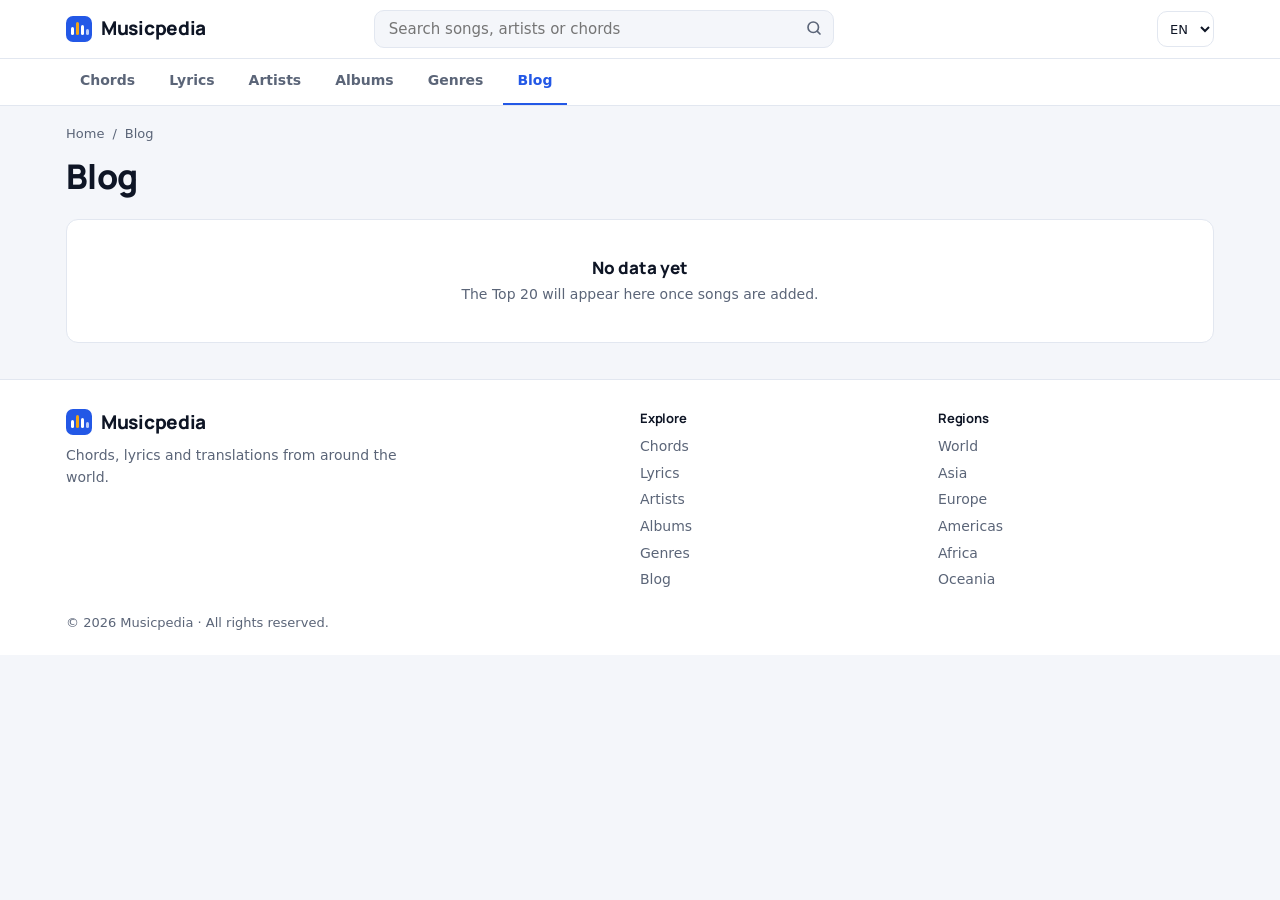
==== blog/index.html @ e33b1dd4 "Awal Musicpedia" ====
<!DOCTYPE html>
<html lang="id">
<head>
<meta charset="utf-8">
<meta name="viewport" content="width=device-width, initial-scale=1, viewport-fit=cover">
<title>Blog Musik – Musicpedia</title>
<meta name="description" content="Tutorial chord, ulasan, dan sejarah musik.">
<link rel="canonical" href="https://musicpedia.com/blog/">
<link rel="alternate" hreflang="id" href="https://musicpedia.com/blog/?lang=id"><link rel="alternate" hreflang="en" href="https://musicpedia.com/blog/?lang=en"><link rel="alternate" hreflang="es" href="https://musicpedia.com/blog/?lang=es"><link rel="alternate" hreflang="pt" href="https://musicpedia.com/blog/?lang=pt"><link rel="alternate" hreflang="ja" href="https://musicpedia.com/blog/?lang=ja"><link rel="alternate" hreflang="ko" href="https://musicpedia.com/blog/?lang=ko"><link rel="alternate" hreflang="ar" href="https://musicpedia.com/blog/?lang=ar">
<link rel="alternate" hreflang="x-default" href="https://musicpedia.com/blog/">
<meta property="og:type" content="website"><meta property="og:title" content="Blog Musik – Musicpedia"><meta property="og:description" content="Tutorial chord, ulasan, dan sejarah musik."><meta property="og:url" content="https://musicpedia.com/blog/">
<meta name="theme-color" content="#0b1b3a">
<link rel="preconnect" href="https://fonts.googleapis.com"><link rel="preconnect" href="https://fonts.gstatic.com" crossorigin>
<link href="https://fonts.googleapis.com/css2?family=Manrope:wght@500;600;800&display=swap" rel="stylesheet">
<link rel="stylesheet" href="../assets/css/style.css">
<script type="application/ld+json">{"@context":"https://schema.org","@type":"WebSite","name":"Musicpedia","url":"https://musicpedia.com/","potentialAction":{"@type":"SearchAction","target":"https://musicpedia.com/chord/?q={q}","query-input":"required name=q"}}</script>
</head>
<body data-root="../" data-page="blog">
<header class="top"><div class="wrap top-in">
<a class="brand" href="../" aria-label="Musicpedia"><svg width="26" height="26" viewBox="0 0 26 26" aria-hidden="true"><rect width="26" height="26" rx="7" fill="#2358e6"/><rect x="5" y="11" width="3" height="8" rx="1.5" fill="#fff"/><rect x="10" y="6" width="3" height="13" rx="1.5" fill="#f2a516"/><rect x="15" y="9" width="3" height="10" rx="1.5" fill="#fff"/><rect x="20" y="13" width="3" height="6" rx="1.5" fill="#fff" opacity=".7"/></svg><span>Musicpedia</span></a>
<form class="sbar" role="search" action="../chord/" method="get"><input name="q" type="search" data-i="search" placeholder="Cari lagu, artis, atau chord" aria-label="Search"><button type="submit" aria-label="Search"><svg width="18" height="18" viewBox="0 0 24 24" fill="none" stroke="currentColor" stroke-width="2.2" stroke-linecap="round"><circle cx="11" cy="11" r="7"/><path d="m20 20-3.5-3.5"/></svg></button></form>
<select id="lang" aria-label="Language"></select></div>
<nav class="nav" aria-label="Menu"><div class="wrap nav-in"><a href="../chord/" data-i="chord">Chord</a><a href="../lirik/" data-i="lyric">Lirik</a><a href="../artis/" data-i="artist">Artis</a><a href="../album/" data-i="album">Album</a><a href="../genre/" data-i="genre">Genre</a><a href="../blog/" data-i="blog" aria-current="page">Blog</a></div></nav></header>
<main><div class="wrap sec"><nav class="crumb" aria-label="Breadcrumb"><a href="../" data-i="home">Beranda</a><span>/</span><span data-i="blog">Blog</span></nav>
<h1 data-i="blog">Blog</h1>
<div class="panel empty" data-empty></div></div></main>
<footer class="foot"><div class="wrap foot-in">
<div><a class="brand" href="../"><svg width="26" height="26" viewBox="0 0 26 26" aria-hidden="true"><rect width="26" height="26" rx="7" fill="#2358e6"/><rect x="5" y="11" width="3" height="8" rx="1.5" fill="#fff"/><rect x="10" y="6" width="3" height="13" rx="1.5" fill="#f2a516"/><rect x="15" y="9" width="3" height="10" rx="1.5" fill="#fff"/><rect x="20" y="13" width="3" height="6" rx="1.5" fill="#fff" opacity=".7"/></svg><span>Musicpedia</span></a><p data-i="tag">Chord, lirik, dan terjemahan lagu dari seluruh dunia.</p></div>
<div><h3 data-i="exp">Jelajahi</h3><nav><a href="../chord/" data-i="chord">Chord</a><a href="../lirik/" data-i="lyric">Lirik</a><a href="../artis/" data-i="artist">Artis</a><a href="../album/" data-i="album">Album</a><a href="../genre/" data-i="genre">Genre</a><a href="../blog/" data-i="blog">Blog</a></nav></div>
<div><h3 data-i="reg">Wilayah</h3><nav id="fregs"></nav></div>
</div><div class="wrap copy">© 2026 Musicpedia · <span data-i="rights">Hak cipta dilindungi.</span></div></footer>
<script src="../assets/js/i18n.js"></script>
<script src="../assets/js/chord.js"></script>
<script src="../assets/js/app.js"></script>
</body>
</html>
---- assets/css/style.css ----
:root{--bg:#f4f6fa;--card:#fff;--ink:#0e1525;--mute:#5b6578;--line:#e2e7f0;--navy:#0b1b3a;--blue:#2358e6;--amber:#f2a516;--r:12px;--w:1180px}
@media(prefers-color-scheme:dark){:root{--bg:#0a1224;--card:#111c35;--ink:#e8edf8;--mute:#93a0ba;--line:#22304f;--blue:#6c93ff}}
*{box-sizing:border-box;margin:0;padding:0}
html{-webkit-text-size-adjust:100%}
body{background:var(--bg);color:var(--ink);font:15px/1.55 system-ui,-apple-system,"Segoe UI",Roboto,sans-serif;padding-bottom:env(safe-area-inset-bottom)}
h1,h2,h3,.brand{font-family:Manrope,system-ui,sans-serif;letter-spacing:-.015em}
a{color:inherit;text-decoration:none}
.wrap{max-width:var(--w);margin:0 auto;padding:0 16px}
:focus-visible{outline:3px solid var(--amber);outline-offset:2px}

/* Header */
.top{background:var(--card);border-bottom:1px solid var(--line);position:sticky;top:0;z-index:20;padding-top:env(safe-area-inset-top)}
.top-in{display:flex;align-items:center;gap:12px;height:58px}
.brand{display:flex;align-items:center;gap:9px;font-weight:800;font-size:19px;white-space:nowrap}
.sbar{display:none;flex:1;max-width:460px;margin:0 auto;position:relative}
.sbar input{width:100%;height:38px;border:1px solid var(--line);border-radius:10px;background:var(--bg);color:var(--ink);padding:0 40px 0 14px;font:inherit}
.sbar button{position:absolute;right:0;top:0;width:40px;height:38px;border:0;background:none;color:var(--mute);cursor:pointer}
#lang{margin-left:auto;height:36px;border:1px solid var(--line);border-radius:10px;background:var(--card);color:var(--ink);padding:0 8px;font:inherit;font-size:13px}
.nav{border-top:1px solid var(--line)}
.nav-in{display:flex;gap:2px;overflow-x:auto;scrollbar-width:none}
.nav a{padding:11px 14px;font-weight:600;font-size:14px;color:var(--mute);white-space:nowrap;border-bottom:2px solid transparent}
.nav a:hover{color:var(--ink)}
.nav a[aria-current]{color:var(--blue);border-color:var(--blue)}

/* Hero */
.hero{background:var(--navy);color:#fff;padding:34px 0 30px}
.hero h1{font-size:clamp(26px,5vw,42px);line-height:1.12;font-weight:800;max-width:20ch}
.hero p{color:#b8c3dc;margin:10px 0 20px;max-width:58ch}
.hsearch{display:flex;gap:8px;max-width:620px}
.hsearch input{flex:1;min-width:0;height:48px;border:0;border-radius:10px;padding:0 16px;font:inherit;font-size:16px;color:#0e1525}
.hsearch button{height:48px;padding:0 22px;border:0;border-radius:10px;background:var(--amber);color:#0b1b3a;font:800 15px Manrope,sans-serif;cursor:pointer}

/* Region tabs */
.tabbar{background:var(--card);border-bottom:1px solid var(--line)}
.tabs{display:flex;gap:6px;overflow-x:auto;padding:10px 0;scrollbar-width:none}
.tabs button{flex:none;border:1px solid var(--line);background:var(--card);color:var(--ink);border-radius:8px;padding:7px 14px;font:600 14px inherit;cursor:pointer}
.tabs button[aria-pressed=true]{background:var(--blue);border-color:var(--blue);color:#fff}

/* Layout */
.layout{display:grid;gap:16px;padding-top:18px;padding-bottom:30px;grid-template-columns:minmax(0,1fr)}
.side{display:grid;gap:16px;align-content:start}
.panel{background:var(--card);border:1px solid var(--line);border-radius:var(--r)}
.ph{display:flex;justify-content:space-between;align-items:baseline;gap:8px;padding:14px 16px;border-bottom:1px solid var(--line)}
.ph h2{font-size:17px;font-weight:800}
.upd{font-size:12px;color:var(--mute)}

/* List */
.row{display:grid;grid-template-columns:34px minmax(0,1fr) auto 54px;gap:10px;align-items:center;padding:11px 16px;border-top:1px solid var(--line)}
.row:first-child{border-top:0}
.row:hover{background:var(--bg)}
.rk{font:800 15px Manrope,sans-serif;color:var(--mute)}
.row:nth-child(-n+3) .rk{color:var(--amber)}
.tt{min-width:0}
.tt b{display:block;font-weight:600;white-space:nowrap;overflow:hidden;text-overflow:ellipsis}
.tt small{color:var(--mute);font-size:13px}
.ct{font-size:12px;color:var(--mute);white-space:nowrap}
.vw{font-size:13px;font-weight:600;text-align:right}
.empty,.list .empty{padding:36px 20px;text-align:center}
.empty strong{display:block;font:800 17px Manrope,sans-serif;margin-bottom:4px}
.empty span{color:var(--mute);font-size:14px}
.gen{display:flex;flex-wrap:wrap;gap:8px;padding:14px 16px}
.gen a{border:1px solid var(--line);border-radius:8px;padding:6px 12px;font-size:13px;font-weight:600}
.gen a:hover{border-color:var(--blue);color:var(--blue)}

/* Section pages */
.sec{padding-top:18px;padding-bottom:36px}
.sec h1{font-size:clamp(24px,4vw,34px);font-weight:800;margin:6px 0 16px}
.crumb{display:flex;gap:8px;font-size:13px;color:var(--mute)}

/* Footer */
.foot{background:var(--card);border-top:1px solid var(--line);padding-top:28px}
.foot-in{display:grid;gap:22px;grid-template-columns:1fr 1fr}
.foot-in>div:first-child{grid-column:1/-1}
.foot-in p{color:var(--mute);font-size:14px;margin-top:8px;max-width:38ch}
.foot h3{font-size:13px;margin-bottom:8px}
.foot nav{display:grid;gap:5px;font-size:14px;color:var(--mute)}
.foot nav a:hover{color:var(--blue)}
.copy{padding-top:22px;padding-bottom:22px;font-size:13px;color:var(--mute)}

/* Desktop */
@media(min-width:760px){
 .sbar{display:block}
 .hsearch{display:none}
 .hero{padding:48px 0 44px}
 .foot-in{grid-template-columns:2fr 1fr 1fr}
 .foot-in>div:first-child{grid-column:auto}
 .row{grid-template-columns:40px minmax(0,1fr) 90px 70px;padding:12px 20px}
}
@media(min-width:760px){.hero .hsearch{display:flex}.sbar{display:none}}
@media(min-width:1000px){
 .sbar{display:block}.hero .hsearch{display:none}
 .layout{grid-template-columns:minmax(0,1fr) 360px;gap:20px}
 .nav-in{gap:6px}
}
[dir=rtl] .vw{text-align:left}
@media(prefers-reduced-motion:reduce){*{scroll-behavior:auto!important}}
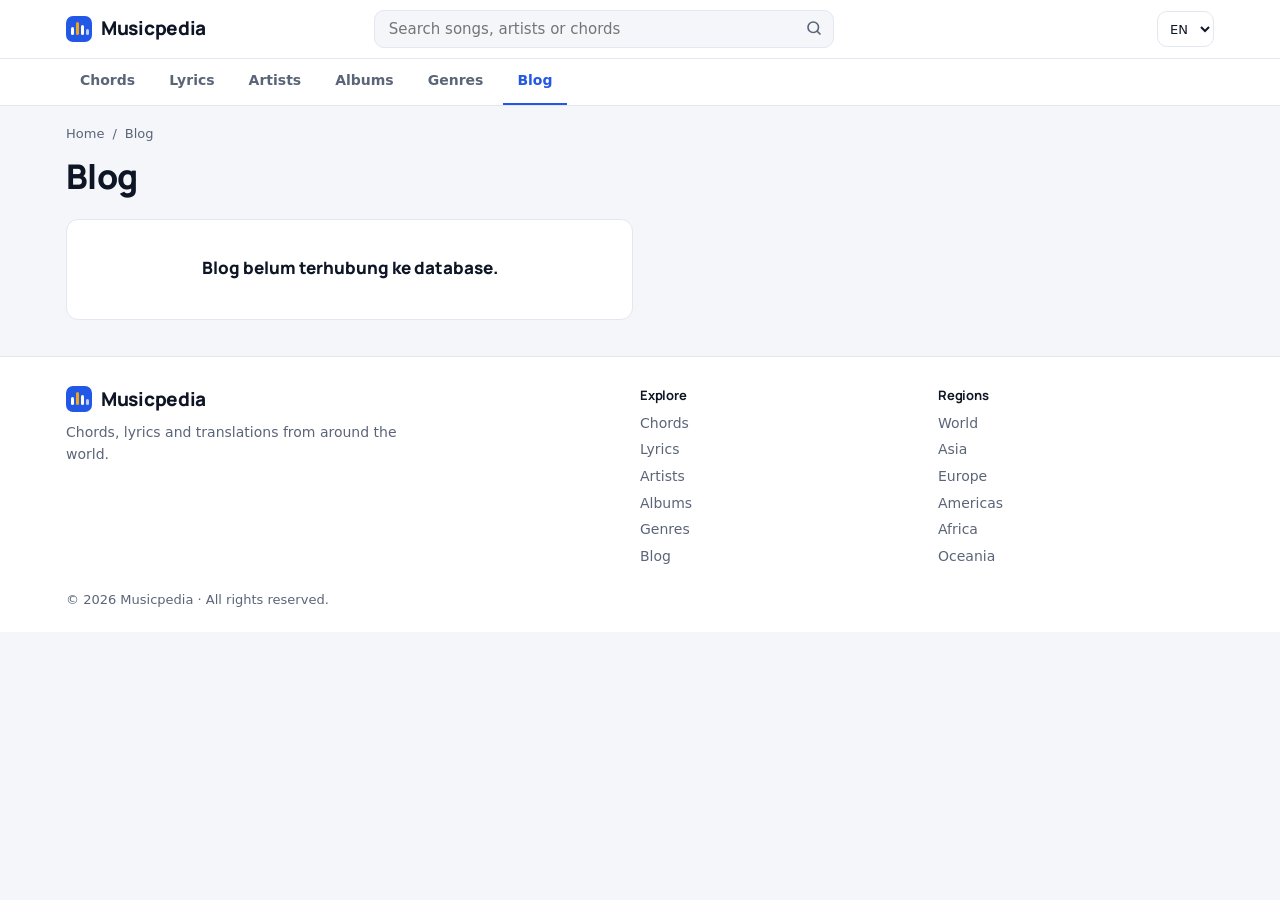
==== commit 50eee8a0: "Panel admin" ====
--- a/blog/index.html
+++ b/blog/index.html
@@ -14,16 +14,14 @@
 <link href="https://fonts.googleapis.com/css2?family=Manrope:wght@500;600;800&display=swap" rel="stylesheet">
 <link rel="stylesheet" href="../assets/css/style.css">
 <script type="application/ld+json">{"@context":"https://schema.org","@type":"WebSite","name":"Musicpedia","url":"https://musicpedia.com/","potentialAction":{"@type":"SearchAction","target":"https://musicpedia.com/chord/?q={q}","query-input":"required name=q"}}</script>
-</head>
+<link rel="stylesheet" href="../assets/css/extra.css"></head>
 <body data-root="../" data-page="blog">
 <header class="top"><div class="wrap top-in">
 <a class="brand" href="../" aria-label="Musicpedia"><svg width="26" height="26" viewBox="0 0 26 26" aria-hidden="true"><rect width="26" height="26" rx="7" fill="#2358e6"/><rect x="5" y="11" width="3" height="8" rx="1.5" fill="#fff"/><rect x="10" y="6" width="3" height="13" rx="1.5" fill="#f2a516"/><rect x="15" y="9" width="3" height="10" rx="1.5" fill="#fff"/><rect x="20" y="13" width="3" height="6" rx="1.5" fill="#fff" opacity=".7"/></svg><span>Musicpedia</span></a>
 <form class="sbar" role="search" action="../chord/" method="get"><input name="q" type="search" data-i="search" placeholder="Cari lagu, artis, atau chord" aria-label="Search"><button type="submit" aria-label="Search"><svg width="18" height="18" viewBox="0 0 24 24" fill="none" stroke="currentColor" stroke-width="2.2" stroke-linecap="round"><circle cx="11" cy="11" r="7"/><path d="m20 20-3.5-3.5"/></svg></button></form>
 <select id="lang" aria-label="Language"></select></div>
 <nav class="nav" aria-label="Menu"><div class="wrap nav-in"><a href="../chord/" data-i="chord">Chord</a><a href="../lirik/" data-i="lyric">Lirik</a><a href="../artis/" data-i="artist">Artis</a><a href="../album/" data-i="album">Album</a><a href="../genre/" data-i="genre">Genre</a><a href="../blog/" data-i="blog" aria-current="page">Blog</a></div></nav></header>
-<main><div class="wrap sec"><nav class="crumb" aria-label="Breadcrumb"><a href="../" data-i="home">Beranda</a><span>/</span><span data-i="blog">Blog</span></nav>
-<h1 data-i="blog">Blog</h1>
-<div class="panel empty" data-empty></div></div></main>
+<main><div class="wrap sec"><nav class="crumb"><a href="../" data-i="home">Beranda</a><span>/</span><span data-i="blog">Blog</span></nav><h1 data-i="blog">Blog</h1><div id="posts" class="plist"></div></div></main>
 <footer class="foot"><div class="wrap foot-in">
 <div><a class="brand" href="../"><svg width="26" height="26" viewBox="0 0 26 26" aria-hidden="true"><rect width="26" height="26" rx="7" fill="#2358e6"/><rect x="5" y="11" width="3" height="8" rx="1.5" fill="#fff"/><rect x="10" y="6" width="3" height="13" rx="1.5" fill="#f2a516"/><rect x="15" y="9" width="3" height="10" rx="1.5" fill="#fff"/><rect x="20" y="13" width="3" height="6" rx="1.5" fill="#fff" opacity=".7"/></svg><span>Musicpedia</span></a><p data-i="tag">Chord, lirik, dan terjemahan lagu dari seluruh dunia.</p></div>
 <div><h3 data-i="exp">Jelajahi</h3><nav><a href="../chord/" data-i="chord">Chord</a><a href="../lirik/" data-i="lyric">Lirik</a><a href="../artis/" data-i="artist">Artis</a><a href="../album/" data-i="album">Album</a><a href="../genre/" data-i="genre">Genre</a><a href="../blog/" data-i="blog">Blog</a></nav></div>
@@ -32,5 +30,5 @@
 <script src="../assets/js/i18n.js"></script>
 <script src="../assets/js/chord.js"></script>
 <script src="../assets/js/app.js"></script>
-</body>
+<script src="../assets/js/config.js"></script><script src="../assets/js/sb.js"></script><script src="../assets/js/blog.js"></script></body>
 </html>
--- a/assets/css/extra.css
+++ b/assets/css/extra.css
@@ -0,0 +1,16 @@
+.box2{background:var(--card);border:1px solid var(--line);border-radius:var(--r);padding:16px;margin-bottom:16px;max-width:760px}
+.box2 h2{font-size:17px;margin-bottom:10px}
+.box2 label{display:block;font-size:13px;font-weight:600;margin:10px 0 0}
+.box2 input,.box2 textarea,.box2 select{display:block;width:100%;margin-top:4px;border:1px solid var(--line);border-radius:8px;background:var(--bg);color:var(--ink);padding:9px 10px;font:inherit;font-weight:400}
+.box2 details{margin-top:12px}.box2 summary{cursor:pointer;font-weight:600;font-size:14px}
+.btn{border:0;border-radius:8px;background:var(--blue);color:#fff;font:700 14px inherit;padding:10px 16px;margin-top:14px;cursor:pointer}
+.btn.ghost{background:transparent;color:var(--ink);border:1px solid var(--line);margin:0;padding:7px 12px}
+.row2{display:flex;gap:8px}.bar2{display:flex;justify-content:space-between;align-items:center;max-width:760px;margin-bottom:12px;font-size:14px;color:var(--mute)}
+.msg{font-size:13px;margin-top:10px;color:#0f9d8a}.msg.bad{color:#d92d20}
+.item{display:flex;gap:8px;align-items:center;padding:10px 0;border-top:1px solid var(--line)}
+.item span{flex:1;min-width:0}.item small{display:block;color:var(--mute)}
+.plist{display:grid;gap:14px}@media(min-width:760px){.plist{grid-template-columns:1fr 1fr}}
+.pcard{display:block;overflow:hidden}.pcard img{width:100%;aspect-ratio:16/9;object-fit:cover}.pcard div{padding:14px 16px}
+.pcard h2{font-size:18px;line-height:1.25}.pcard p{color:var(--mute);margin:6px 0;font-size:14px}.pcard time,.post time{font-size:12px;color:var(--mute)}
+.post{max-width:720px}.post h1{margin-bottom:4px}.post .cover{width:100%;border-radius:var(--r);margin-bottom:16px}
+.md{margin-top:16px;font-size:16px;line-height:1.75}.md h2,.md h3{margin:22px 0 8px}.md p,.md ul{margin-bottom:14px}.md ul{padding-left:20px}.md a{color:var(--blue);text-decoration:underline}
